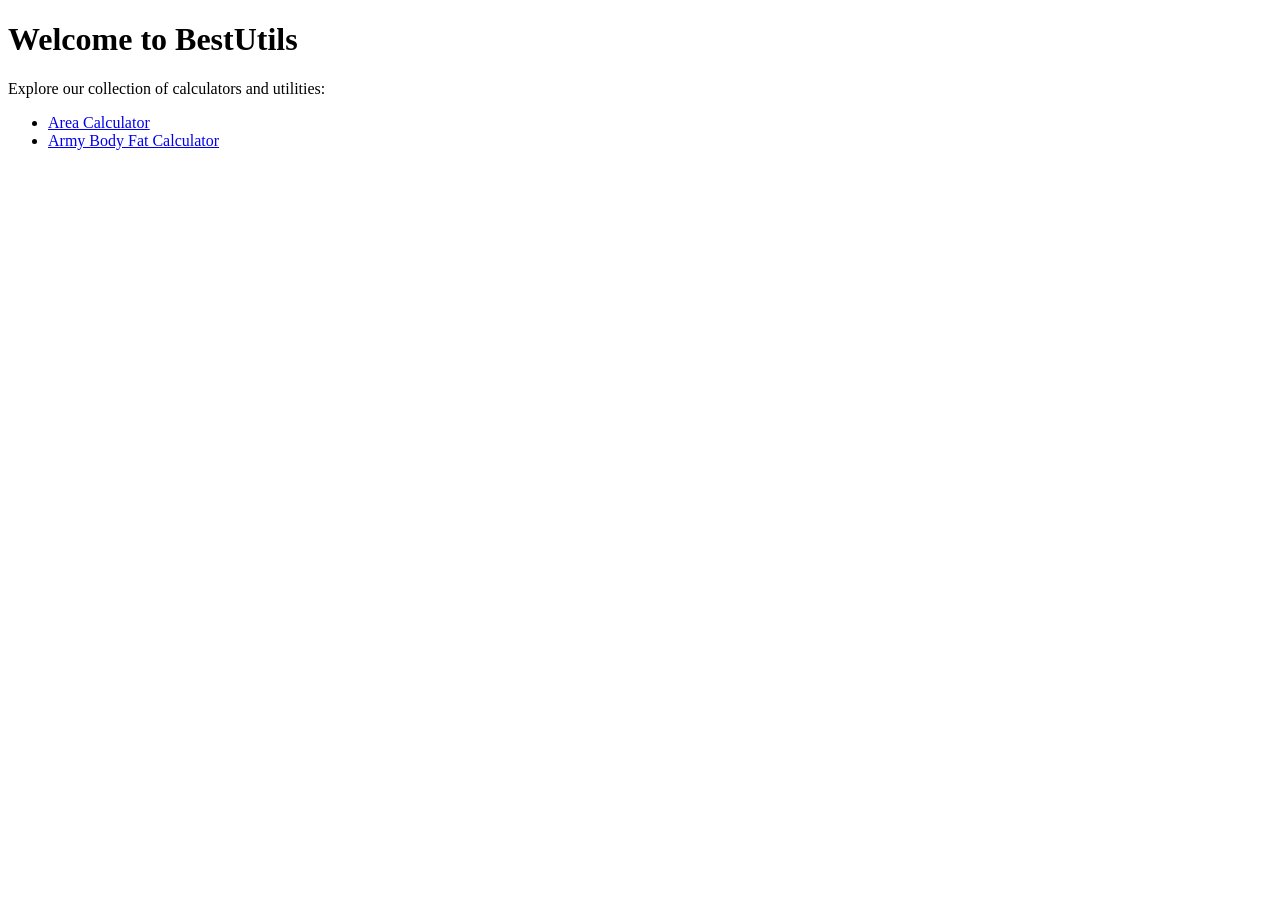
==== index.html @ 12037f13 "first commit" ====
<!DOCTYPE html>
<html lang="en">
<head>
  <meta charset="UTF-8">
  <meta name="viewport" content="width=device-width, initial-scale=1.0">
  <title>BestUtils - Calculators and Utilities</title>
  <meta name="description" content="A collection of useful calculators and utilities.">
  <link rel="stylesheet" href="styles.css">
</head>
<body>
  <h1>Welcome to BestUtils</h1>
  <p>Explore our collection of calculators and utilities:</p>
  <ul>
    <li><a href="area-calculator.html">Area Calculator</a></li>
    <li><a href="army-body-fat-calculator.html">Army Body Fat Calculator</a></li>
    <!-- Add more links here -->
  </ul>
</body>
</html>
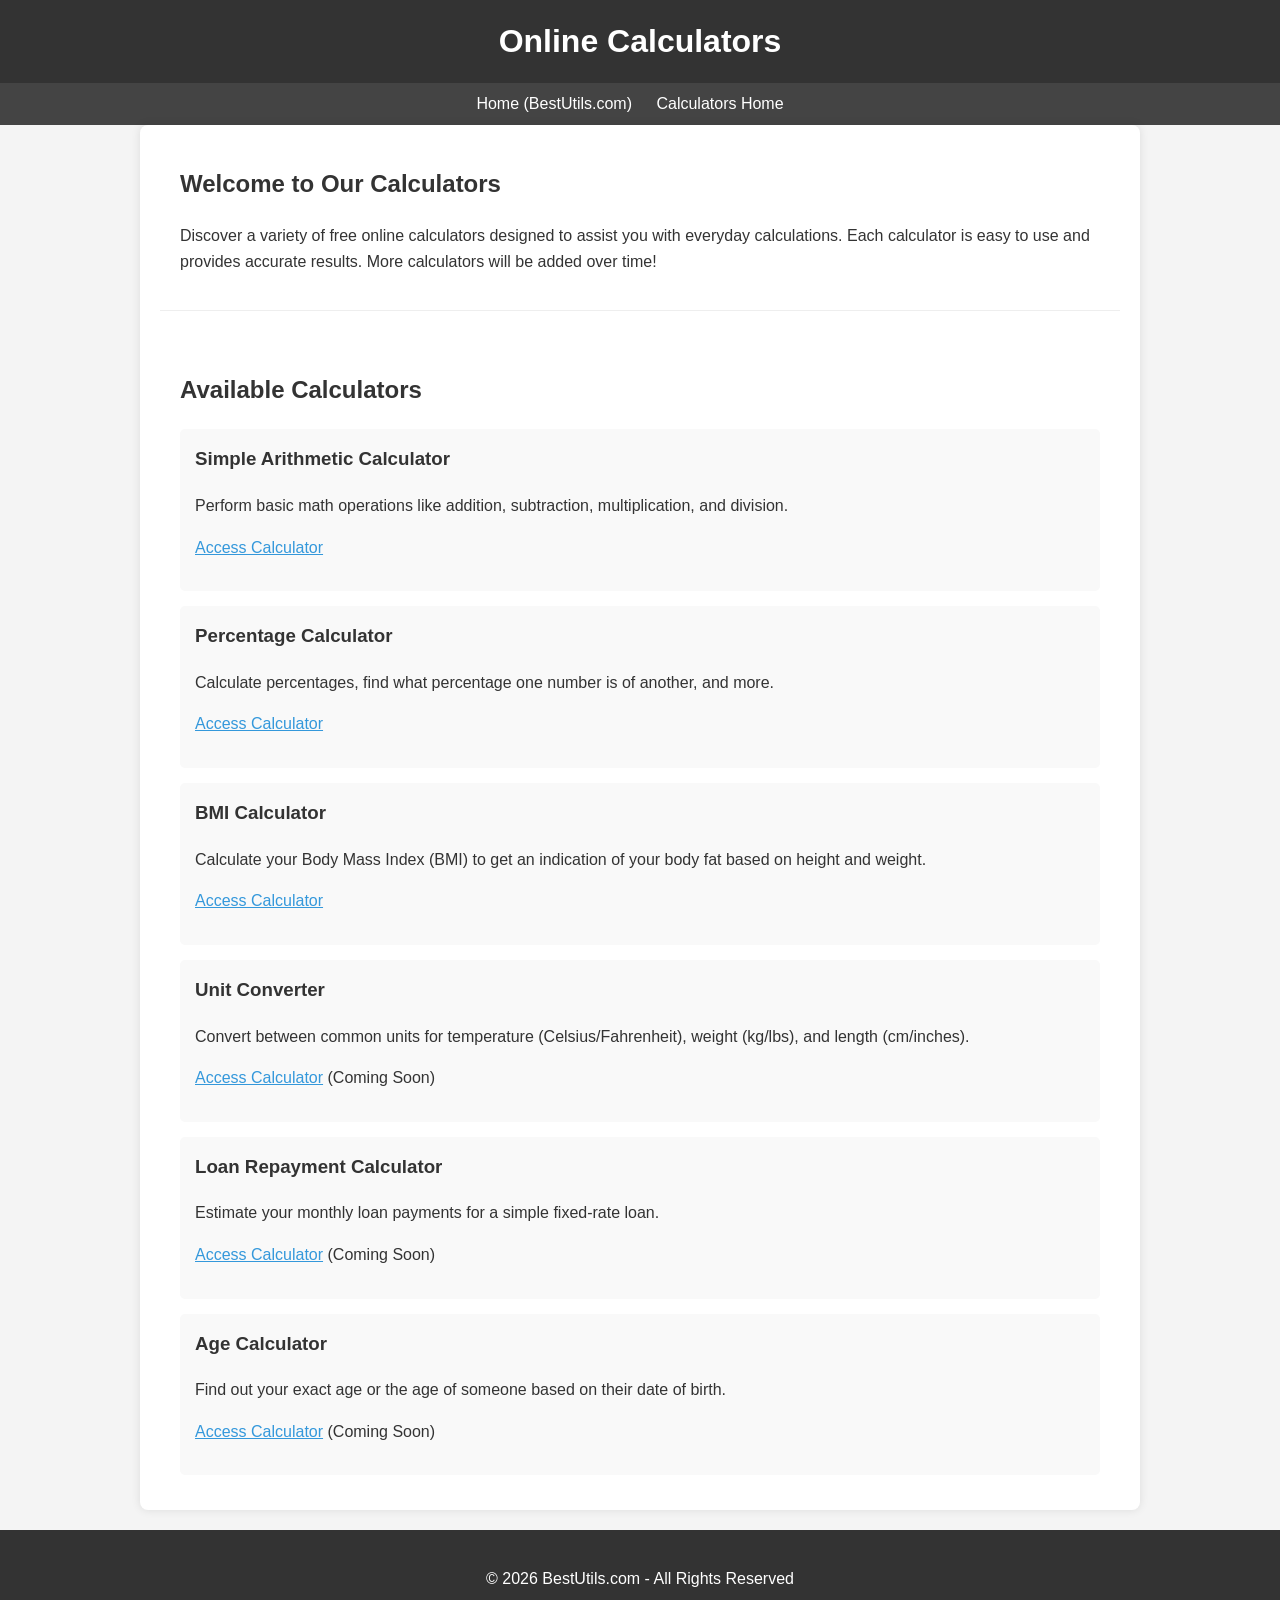
==== commit e2a1e4fc: "feat: Implement first three calculators with SEO and structure This commit includes the initial proj" ====
--- a/index.html
+++ b/index.html
@@ -1,19 +1,78 @@
 <!DOCTYPE html>
 <html lang="en">
 <head>
-  <meta charset="UTF-8">
-  <meta name="viewport" content="width=device-width, initial-scale=1.0">
-  <title>BestUtils - Calculators and Utilities</title>
-  <meta name="description" content="A collection of useful calculators and utilities.">
-  <link rel="stylesheet" href="styles.css">
+    <meta charset="UTF-8">
+    <meta name="viewport" content="width=device-width, initial-scale=1.0">
+    <title>Useful Online Calculators | BestUtils.com</title>
+    <meta name="description" content="A collection of free and easy-to-use online calculators for various daily needs, part of BestUtils.com.">
+    <meta name="robots" content="index,follow">
+    <link rel="canonical" href="https://bestutils.com/calculators/">
+    <link rel="stylesheet" href="css/style.css">
 </head>
 <body>
-  <h1>Welcome to BestUtils</h1>
-  <p>Explore our collection of calculators and utilities:</p>
-  <ul>
-    <li><a href="area-calculator.html">Area Calculator</a></li>
-    <li><a href="army-body-fat-calculator.html">Army Body Fat Calculator</a></li>
-    <!-- Add more links here -->
-  </ul>
+    <header>
+        <h1>Online Calculators</h1>
+    </header>
+
+    <nav>
+        <ul>
+            <li><a href="/">Home (BestUtils.com)</a></li>
+            <li><a href="/calculators/">Calculators Home</a></li>
+            <!-- Add more global navigation links if needed -->
+        </ul>
+    </nav>
+
+    <main class="container">
+        <section id="intro">
+            <h2>Welcome to Our Calculators</h2>
+            <p>Discover a variety of free online calculators designed to assist you with everyday calculations. Each calculator is easy to use and provides accurate results. More calculators will be added over time!</p>
+        </section>
+
+        <section id="calculator-list" class="calculator-list">
+            <h2>Available Calculators</h2>
+
+            <article id="simple-arithmetic">
+                <h3>Simple Arithmetic Calculator</h3>
+                <p>Perform basic math operations like addition, subtraction, multiplication, and division.</p>
+                <p><a href="calculators/simple-arithmetic-calculator.html">Access Calculator</a></p>
+            </article>
+
+            <article id="percentage">
+                <h3>Percentage Calculator</h3>
+                <p>Calculate percentages, find what percentage one number is of another, and more.</p>
+                <p><a href="calculators/percentage-calculator.html">Access Calculator</a></p>
+            </article>
+
+            <article id="bmi">
+                <h3>BMI Calculator</h3>
+                <p>Calculate your Body Mass Index (BMI) to get an indication of your body fat based on height and weight.</p>
+                <p><a href="calculators/bmi-calculator.html">Access Calculator</a></p>
+            </article>
+
+            <article id="unit-converter">
+                <h3>Unit Converter</h3>
+                <p>Convert between common units for temperature (Celsius/Fahrenheit), weight (kg/lbs), and length (cm/inches).</p>
+                <p><a href="#">Access Calculator</a> (Coming Soon)</p>
+            </article>
+
+            <article id="loan-repayment">
+                <h3>Loan Repayment Calculator</h3>
+                <p>Estimate your monthly loan payments for a simple fixed-rate loan.</p>
+                <p><a href="#">Access Calculator</a> (Coming Soon)</p>
+            </article>
+
+            <article id="age-calculator">
+                <h3>Age Calculator</h3>
+                <p>Find out your exact age or the age of someone based on their date of birth.</p>
+                <p><a href="#">Access Calculator</a> (Coming Soon)</p>
+            </article>
+
+        </section>
+    </main>
+
+    <footer>
+        <p>&copy; <script>document.write(new Date().getFullYear())</script> BestUtils.com - All Rights Reserved</p>
+    </footer>
+
 </body>
-</html>+</html>
--- a/css/style.css
+++ b/css/style.css
@@ -0,0 +1,31 @@
+body { font-family: sans-serif; line-height: 1.6; margin: 0; padding: 0; background-color: #f4f4f4; color: #333; }
+header { background: #333; color: #fff; padding: 1rem 0; text-align: center; }
+header h1 { margin: 0; }
+nav { background: #444; padding: 0.5rem; text-align: center;}
+nav ul { list-style: none; padding: 0; margin: 0; }
+nav ul li { display: inline; margin-right: 20px; }
+nav ul li a { color: #fff; text-decoration: none; }
+main { padding: 20px; } /* This was main.container before, generalise to main */
+.container { max-width: 960px; margin: auto; /*overflow: auto; */ /* Removed overflow:auto for now */ padding: 0 20px; background-color: #fff; border-radius: 8px; box-shadow: 0 0 10px rgba(0,0,0,0.1); }
+section { margin-bottom: 20px; padding: 20px; border-bottom: 1px #eee solid; }
+section:last-child { border-bottom: none; }
+h2 { color: #333; }
+.calculator-list article { margin-bottom: 15px; padding: 15px; background-color: #f9f9f9; border-radius: 5px; }
+.calculator-list h3 { margin-top: 0; }
+footer { text-align: center; padding: 20px; background: #333; color: #fff; margin-top: 20px;}
+a { color: #3498db; }
+a:hover { color: #2980b9; }
+
+/* Basic responsive adjustments */
+@media (max-width: 768px) {
+    nav ul li { display: block; margin-bottom: 10px; margin-right: 0; }
+    .container { padding: 0 10px; }
+    main { padding: 10px; }
+    section { padding: 15px; }
+}
+
+@media (max-width: 480px) {
+    header h1 { font-size: 1.8rem; }
+    h2 { font-size: 1.5rem; }
+    body { font-size: 0.95rem; }
+}
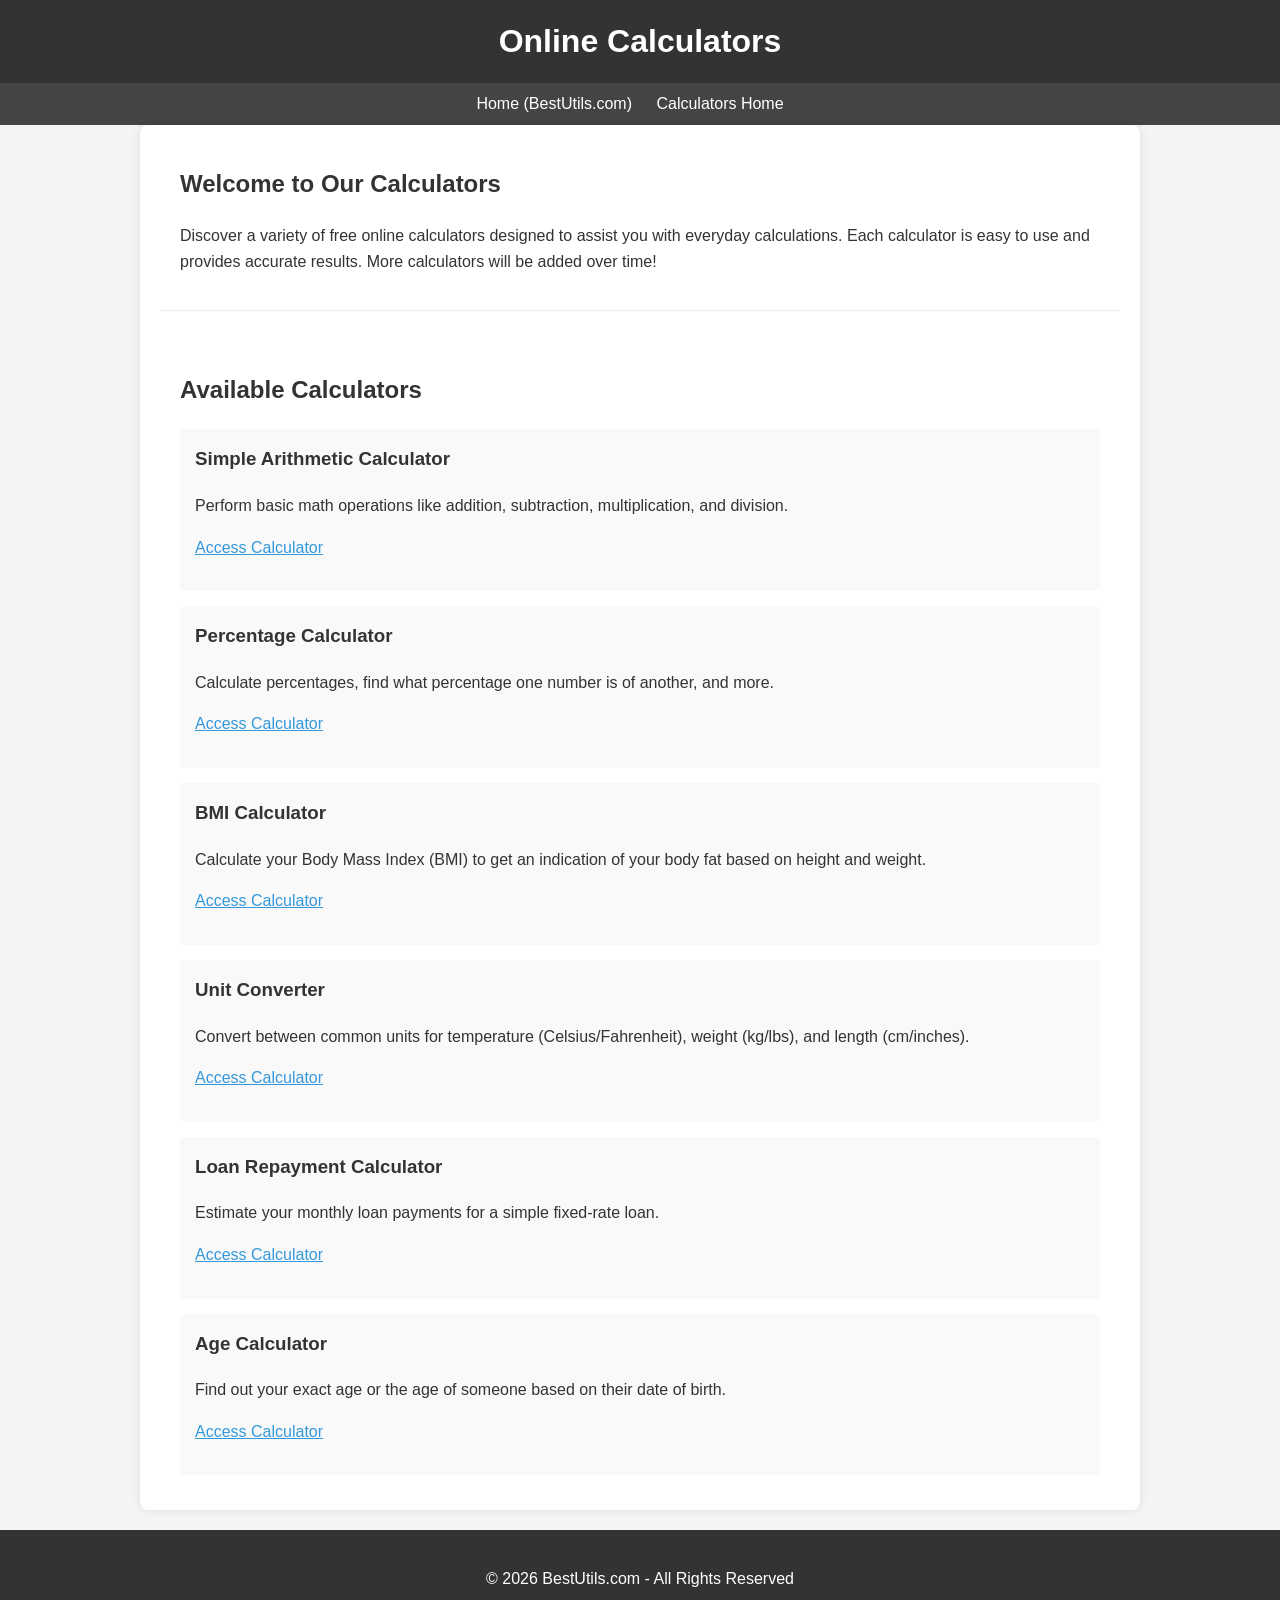
==== commit 12a43ea1: "feat: Complete development of initial six calculators and site structure This commit finalizes the d" ====
--- a/index.html
+++ b/index.html
@@ -52,19 +52,19 @@
             <article id="unit-converter">
                 <h3>Unit Converter</h3>
                 <p>Convert between common units for temperature (Celsius/Fahrenheit), weight (kg/lbs), and length (cm/inches).</p>
-                <p><a href="#">Access Calculator</a> (Coming Soon)</p>
+                <p><a href="calculators/unit-converter.html">Access Calculator</a></p>
             </article>
 
             <article id="loan-repayment">
                 <h3>Loan Repayment Calculator</h3>
                 <p>Estimate your monthly loan payments for a simple fixed-rate loan.</p>
-                <p><a href="#">Access Calculator</a> (Coming Soon)</p>
+                <p><a href="calculators/loan-repayment-calculator.html">Access Calculator</a></p>
             </article>
 
             <article id="age-calculator">
                 <h3>Age Calculator</h3>
                 <p>Find out your exact age or the age of someone based on their date of birth.</p>
-                <p><a href="#">Access Calculator</a> (Coming Soon)</p>
+                <p><a href="calculators/age-calculator.html">Access Calculator</a></p>
             </article>
 
         </section>
--- a/css/style.css
+++ b/css/style.css
@@ -29,3 +29,100 @@
     h2 { font-size: 1.5rem; }
     body { font-size: 0.95rem; }
 }
+
+/* General Form Styling */
+.calculator-form div, .form-group {
+    margin-bottom: 12px;
+}
+
+.calculator-form label, .form-label {
+    display: inline-block;
+    margin-right: 10px;
+    /* Consider font-weight: bold; for better readability if desired */
+}
+
+.calculator-form input[type="number"],
+.calculator-form input[type="text"],
+.calculator-form input[type="date"],
+.calculator-form select {
+    padding: 8px;
+    border: 1px solid #ccc;
+    border-radius: 4px;
+    margin-right: 5px; 
+    box-sizing: border-box; /* Add for better width control */
+}
+
+/* Responsive input widths */
+.calculator-form input[type="number"],
+.calculator-form input[type="text"],
+.calculator-form input[type="date"],
+.calculator-form select {
+    width: calc(100% - 100px); /* Default width, adjust 100px based on typical label width */
+    max-width: 250px; /* Max width for larger screens */
+}
+
+/* Adjust for smaller screens where labels might stack or be shorter */
+@media (max-width: 600px) {
+    .calculator-form input[type="number"],
+    .calculator-form input[type="text"],
+    .calculator-form input[type="date"],
+    .calculator-form select {
+        width: 100%; /* Full width on smaller screens */
+        max-width: none;
+        margin-right: 0;
+    }
+    .calculator-form label, .form-label {
+        width: 100%; /* Full width labels */
+        margin-bottom: 5px; /* Space between label and input */
+    }
+}
+
+
+.calculator-form button, .calc-button {
+    padding: 10px 15px;
+    background-color: #3498db;
+    color: white;
+    border: none;
+    border-radius: 4px;
+    cursor: pointer;
+    margin-top: 5px;
+    font-size: 1rem;
+}
+
+.calculator-form button:hover, .calc-button:hover {
+    background-color: #2980b9;
+}
+
+.result-display, .calculator-result {
+    margin-top: 20px;
+    padding: 15px;
+    border: 1px solid #eee;
+    border-radius: 5px;
+    background-color: #f9f9f9;
+    font-size: 1.1rem;
+}
+
+.result-display p, .calculator-result p {
+    margin: 8px 0;
+}
+
+.result-display .value, .calculator-result .value {
+    font-weight: bold;
+}
+
+/* General Table Styling */
+.data-table {
+    width: 100%;
+    border-collapse: collapse;
+    margin-top: 15px;
+}
+
+.data-table th, .data-table td {
+    border: 1px solid #ddd;
+    padding: 10px;
+    text-align: left;
+}
+
+.data-table th {
+    background-color: #f2f2f2;
+}
